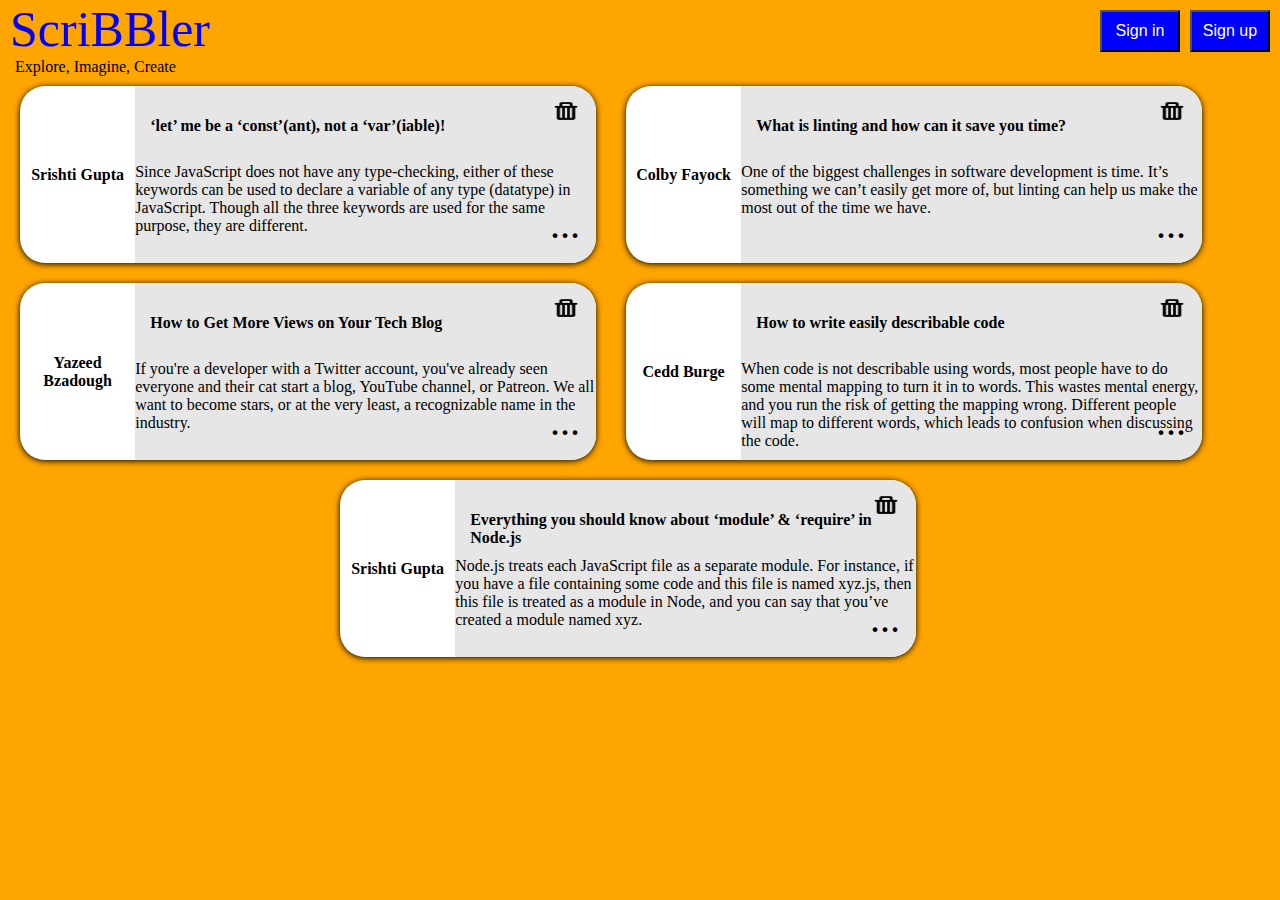
==== html/bloglist.html @ e7727cde "Compeleted part-B blog page" ====
<!DOCTYPE html>
<html>
<head>
	<link rel="stylesheet" href="../styles/header.css">
	<link rel="stylesheet" href="../styles/bloglist.css">

</head>
<body>
	    <div class="header">
        <button id="up" class="topbuttons">Sign up</button>
    	<button id="in" class="topbuttons">Sign in</button>
    	<a class="logo">ScriBBler</a>
    	<p class="belowtext">Explore, Imagine, Create</p>
    </div>

    <!-- sign in button modal -->
    <div id="mymodal" class="modal-bg">
    	<div class="modal-content">
            <span class="close">&times;</span>
    		<h1 id="h1">Welcome Back!</h1>
    		<form>
                <h3>Username</h3>
                <input class="m1i" type="text" placeholder="Enter Username" required>
                <h3>Password</h3>
                <input class="m1i" type="Password" placeholder="Enter Password" required>     
                <button id="msi">Sign In</button> 
                <div class="nm">Not a member?<span id="redirect">Sign Up</span></div>
            </form>
    	</div>
    	
    </div>
<!-- sign up button modal -->
    <div id="mymodal2" class="modal-bg">
        <div class="modal-content">
            <span class="close1">&times;</span>
            <h1 id="h1">Get Started</h1>
            <form>
                <h3>Full Name</h3>
                <input class="m1i" type="text" placeholder="Enter Full Name" required>
                <h3>Username</h3>
                <input class="m1i" type="text" placeholder="Enter Username" required>
                <h3>Password</h3>
                <input class="m1i" type="Password" placeholder="Enter Password" required>
                <h3>Confirm Password</h3>
                <input class="m1i" type="Password" placeholder="Confirm Password" required>
                <button id="msi">Sign Up</button>
            </form>
        </div>
    </div>

        <div class="allPost">
    <div class="post">
        <div class="pleft">
            <p class="username">Srishti Gupta</p>
        </div>
        <div class="postcont">

            <!-- Insert code for Trash icon here -->
            <span class="trash"><img src="trash.png"></span>
            <p class="ptitle">‘let’ me be a ‘const’(ant), not a ‘var’(iable)!</p>
            <p class="pdisplay">Since JavaScript does not have any type-checking, either of these keywords can be used to declare a variable of any type (datatype) in JavaScript. Though all the three keywords are used for the same purpose, they are different.</p>
       	     <a href="postslist.html"><i class="fa fa-bars" id="bars">...</i></a>

        </div>
    </div>

    <div class="post">
        <div class="pleft">
            <p class="username">Colby Fayock</p>
        </div>
        <div class="postcont">

            <!-- Insert code for Trash icon here -->
            <span class="trash"><img src="trash.png"></span>
            <p class="ptitle">What is linting and how can it save you time?</p>
            <p class="pdisplay">One of the biggest challenges in software development is time. It’s something we can’t easily get more of, but linting can help us make the most out of the time we have.</p>
            <a href="file:///C:/Users/Achlesh.ACHLESH/Desktop/frontend%20project/stub/html/post.html"><i class="fa fa-bars" id="bars">...</i></a>

        </div>
    </div>

        <div class="post">
        <div class="pleft">
            <p class="username">Yazeed Bzadough</p>
        </div>
        <div class="postcont">

            <!-- Insert code for Trash icon here -->
            <span class="trash"><img src="trash.png"></span>
            <p class="ptitle">How to Get More Views on Your Tech Blog </p>
            <p class="pdisplay">If you're a developer with a Twitter account, you've already seen everyone and their cat start a blog, YouTube channel, or Patreon. We all want to become stars, or at the very least, a recognizable name in the industry.</p>
            <a href="file:///C:/Users/Achlesh.ACHLESH/Desktop/frontend%20project/stub/html/post.html"><i class="fa fa-bars" id="bars">...</i></a>
        </div>
    </div>

        <div class="post">
        <div class="pleft">
            <p class="username">Cedd Burge</p>
        </div>
        <div class="postcont">

            <!-- Insert code for Trash icon here -->
            <span class="trash"><img src="trash.png"></span>
            <p class="ptitle">How to write easily describable code </p>
            <p class="pdisplay">When code is not describable using words, most people have to do some mental mapping to turn it in to words. This wastes mental energy, and you run the risk of getting the mapping wrong. Different people will map to different words, which leads to confusion when discussing the code.</p>
            <a href="file:///C:/Users/Achlesh.ACHLESH/Desktop/frontend%20project/stub/html/post.html"><i class="fa fa-bars" id="bars">...</i></a>
        </div>
    </div>

        <div class="post" id="lastpost">
        <div class="pleft">
            <p class="username">Srishti Gupta</p>
        </div>
        <div class="postcont">

            <!-- Insert code for Trash icon here -->
            <span class="trash"><img src="trash.png"></span>
            <p class="ptitle">Everything you should know about ‘module’ & ‘require’ in Node.js </p>
            <p class="pdisplay">Node.js treats each JavaScript file as a separate module. For instance, if you have a file containing some code and this file is named xyz.js, then this file is treated as a module in Node, and you can say that you’ve created a module named xyz.</p>
            <a href="file:///C:/Users/Achlesh.ACHLESH/Desktop/frontend%20project/stub/html/post.html"><i class="fa fa-bars" id="bars">...</i></a>
        </div>
    </div>
</div>

  <!-- -----------code for delete modal---------  -->
  	<div id="mymodal4" class="modal-bg">
  		<div class="modal-content">
  			<h1 id="h2">Are you sure you want to delete this post?</h1>
  			<div id="deletebtn">
  				<button id="yes">Yes</button>
  				<button id="no">No</button>
  		</div>
  	</div>
 



    <script src="../scripts/index.js"></script>
    <script src="../scripts/bloglist.js"></script>
</body>
</html>
---- styles/header.css ----
.logo{
	font-family: 'satisfy',cursive;
	font-size: 50px;
	color:  blue;
	margin: 10px 10px 10px 10px;
}
.topbuttons{
	width: 80px;
	padding: 10px;
	float: right;
	cursor: pointer;
	font-weight: 300;
	font-size: 100%;
	background-color: blue;
	color: white;
	margin: 10px 10px 0px 0px;
	font-family: sans-serif;
}
.belowtext{
	font-family: 'satisfy',cursive;
	margin-top: 0;
	margin: 0px 0px 0px 15px;
}
.midbuttons{
	background-color: #ffd73f;
	color: black;
	padding: 10px;
	font-weight: bold;
	cursor: pointer;
}
.postb{
	position: fixed;
	top: 48%;
	left: 44%;
}
---- styles/bloglist.css ----
body{
	background-color: orange;
	position: relative;
	height: 100%;
    width: 100%;
    margin: 0 !important;

}
.modal-bg{
	position: fixed;
	top: 0;
	width: 100%;
	height: 100%;
	left: 0;
	background-color: rgba(0,0,0,0.4);
	display: none;
	overflow: auto;
	z-index: 1;
}
.modal-content{
	margin: 15% auto;
	font-family: sans-serif;
	background-color: white;
	width: 30%;
	padding: 20px;
	border: 1px solid black;
}
 .close,.close1,.close2 {
   color: grey;
   float: right;
   font-size: 28px;
   font-weight: bold;
   color: black;
   text-decoration: none;
   cursor: pointer;
 }

 #h1{
 	text-align: center;
 	font-family: serif;
 	font-weight: 50;
 }
 .m1i{
 	font-family: serif;
 	font-weight: 100;
 }
 form{
 	border-top: 1px solid grey;
 	width: 90%;
 	top: 0;
 	margin: 0%;
 }
 input{
 	width: 100%;
 	padding: 15px;
 	border: none;
 	background-color: whitesmoke;
 }
#msi{
	background-color: green;
	color: white;
	font-family: sans-serif;
	cursor: pointer;
	padding: 15px;
	width: 100%;
    text-align: center;
    position: relative;
    top: 10px;
    left: 1%;
}
.nm{
	text-align: center;
	margin-top: 15px;
}
#redirect{
	color: blue;
	cursor: pointer;
}
.allPost{
	height: 100%;
	width: 100%;
}
.post{
	position: relative;
	width: 45%;
	height: 30%;
	background-color: white;
	float: left;
	margin: 10px 10px 10px 20px;
	box-shadow: 0 1px 6px 0;
	border-radius: 25px;
}
.trash{
	position: absolute;
	right: 15px;
	top: 15px;
}
.trash img{
	height: 20px;
	width: 30px;
}
.pleft{
	width: 20%;
	max-width: 20%;
	display: table-cell;
	text-align: center;
	font-weight: bold;
	vertical-align: middle;

}
.postcont{
	width: 80%;
	display: table-cell;
	text-align: left;
	background-color: #E6E6E6;
	border-radius: 0 25px 25px 0;  
}
.ptitle{
	font-weight: bold;
	font-family: cursive;
	padding: 15px;
	height: 15px;
	font-size: 0 20px;
}
#lastpost{
	left: 25%;
	align-items: center;
	justify-content: center;
}
.pdisplay{
	height: 100px;
    margin-bottom: 0 !important;
}
 #bars{
    position:absolute;
    right:15px;
    bottom:15px;
    font-size: 40px;
    color: black;
}

/* ------------------- Code for Delete Modal ----------------*/
#deletebtn{
	left: 30%;
	position: relative;
}
#yes{
	background-color: red;
	color: white;
	border-color: transparent;
	padding: 10px 15px;
	width: 21%;
	left: 30px;
}
#no{
	background-color: green;
	color: white;
	border-color: transparent;
	padding: 10px 15px;
	width: 21%;
	right: 30px;
}
#h2{
	font-family: sans-serif;
	font-weight: bold;
	font-size: 20px;
	text-align: center;
}
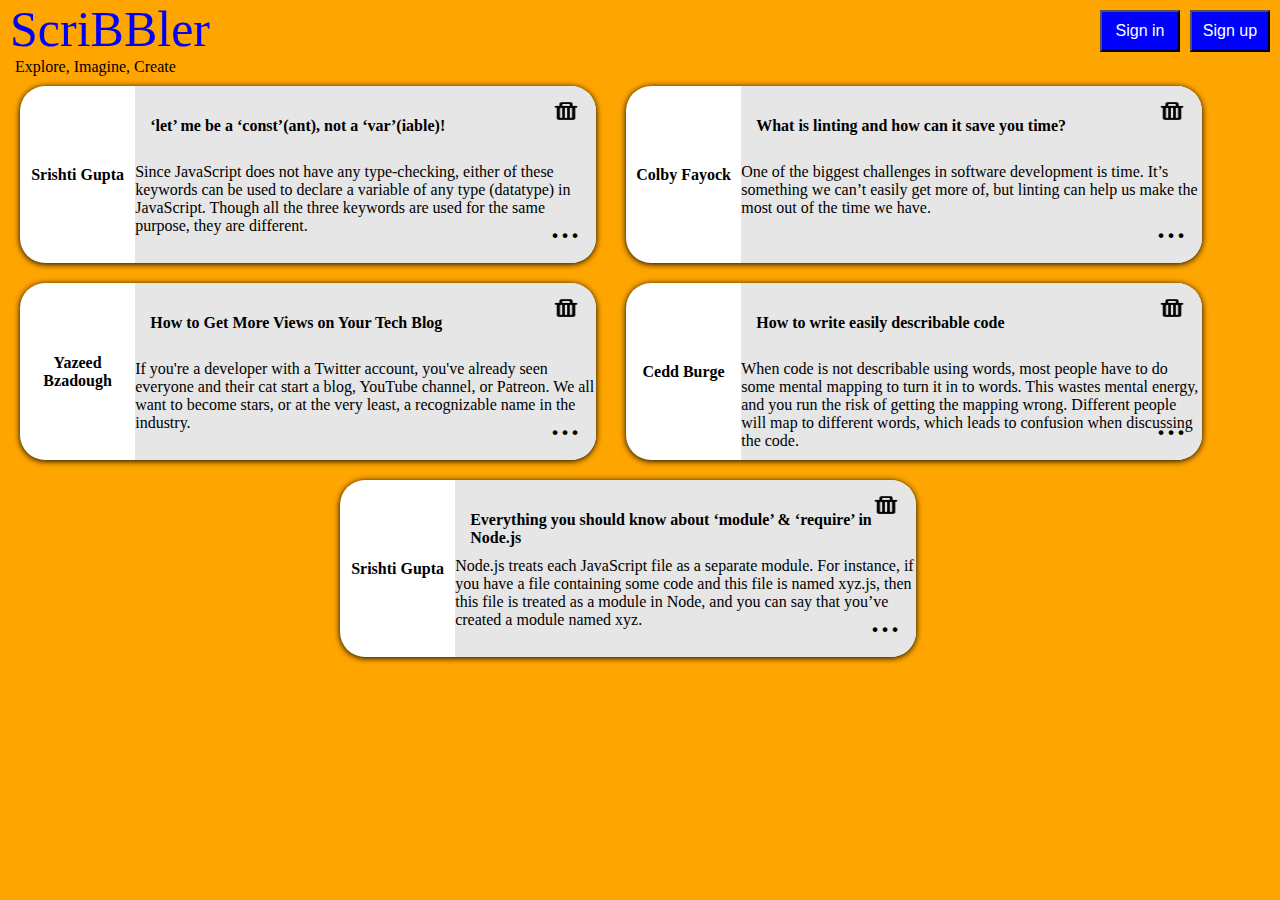
==== commit b13aca88: "Completed every part of the project" ====
--- a/html/bloglist.html
+++ b/html/bloglist.html
@@ -59,7 +59,7 @@
             <span class="trash"><img src="trash.png"></span>
             <p class="ptitle">‘let’ me be a ‘const’(ant), not a ‘var’(iable)!</p>
             <p class="pdisplay">Since JavaScript does not have any type-checking, either of these keywords can be used to declare a variable of any type (datatype) in JavaScript. Though all the three keywords are used for the same purpose, they are different.</p>
-       	     <a href="postslist.html"><i class="fa fa-bars" id="bars">...</i></a>
+       	     <a href="postslist.html" target="_blank"><i class="fa fa-bars" id="bars">...</i></a>
 
         </div>
     </div>
@@ -74,7 +74,7 @@
             <span class="trash"><img src="trash.png"></span>
             <p class="ptitle">What is linting and how can it save you time?</p>
             <p class="pdisplay">One of the biggest challenges in software development is time. It’s something we can’t easily get more of, but linting can help us make the most out of the time we have.</p>
-            <a href="file:///C:/Users/Achlesh.ACHLESH/Desktop/frontend%20project/stub/html/post.html"><i class="fa fa-bars" id="bars">...</i></a>
+      	    <a href="postslist.html" target="_blank"><i class="fa fa-bars" id="bars">...</i></a>
 
         </div>
     </div>
@@ -89,7 +89,8 @@
             <span class="trash"><img src="trash.png"></span>
             <p class="ptitle">How to Get More Views on Your Tech Blog </p>
             <p class="pdisplay">If you're a developer with a Twitter account, you've already seen everyone and their cat start a blog, YouTube channel, or Patreon. We all want to become stars, or at the very least, a recognizable name in the industry.</p>
-            <a href="file:///C:/Users/Achlesh.ACHLESH/Desktop/frontend%20project/stub/html/post.html"><i class="fa fa-bars" id="bars">...</i></a>
+            <a href="postslist.html" target="_blank"><i class="fa fa-bars" id="bars">...</i></a>
+
         </div>
     </div>
 
@@ -103,7 +104,7 @@
             <span class="trash"><img src="trash.png"></span>
             <p class="ptitle">How to write easily describable code </p>
             <p class="pdisplay">When code is not describable using words, most people have to do some mental mapping to turn it in to words. This wastes mental energy, and you run the risk of getting the mapping wrong. Different people will map to different words, which leads to confusion when discussing the code.</p>
-            <a href="file:///C:/Users/Achlesh.ACHLESH/Desktop/frontend%20project/stub/html/post.html"><i class="fa fa-bars" id="bars">...</i></a>
+            <a href="postslist.html" target="_blank"><i class="fa fa-bars" id="bars">...</i></a>
         </div>
     </div>
 
@@ -117,7 +118,7 @@
             <span class="trash"><img src="trash.png"></span>
             <p class="ptitle">Everything you should know about ‘module’ & ‘require’ in Node.js </p>
             <p class="pdisplay">Node.js treats each JavaScript file as a separate module. For instance, if you have a file containing some code and this file is named xyz.js, then this file is treated as a module in Node, and you can say that you’ve created a module named xyz.</p>
-            <a href="file:///C:/Users/Achlesh.ACHLESH/Desktop/frontend%20project/stub/html/post.html"><i class="fa fa-bars" id="bars">...</i></a>
+       	    <a href="postslist.html" target="_blank"><i class="fa fa-bars" id="bars">...</i></a>
         </div>
     </div>
 </div>
--- a/styles/header.css
+++ b/styles/header.css
@@ -1,5 +1,6 @@
+/*   ----------------  Design code for scribbler logo ---------------   */
 .logo{
-	font-family: 'satisfy',cursive;
+	font-family: 'satisfy', cursive;
 	font-size: 50px;
 	color:  blue;
 	margin: 10px 10px 10px 10px;
@@ -16,11 +17,13 @@
 	margin: 10px 10px 0px 0px;
 	font-family: sans-serif;
 }
+/*   ----------------  Design code for title below scribbler ---------------   */
 .belowtext{
 	font-family: 'satisfy',cursive;
 	margin-top: 0;
 	margin: 0px 0px 0px 15px;
 }
+/*   ----------------  Design code for create and all post button ---------------   */
 .midbuttons{
 	background-color: #ffd73f;
 	color: black;
--- a/styles/bloglist.css
+++ b/styles/bloglist.css
@@ -98,6 +98,7 @@
 .trash img{
 	height: 20px;
 	width: 30px;
+	cursor: pointer;
 }
 .pleft{
 	width: 20%;
@@ -130,6 +131,7 @@
 .pdisplay{
 	height: 100px;
     margin-bottom: 0 !important;
+    overflow: hidden;
 }
  #bars{
     position:absolute;
@@ -151,6 +153,7 @@
 	padding: 10px 15px;
 	width: 21%;
 	left: 30px;
+	cursor: pointer;
 }
 #no{
 	background-color: green;
@@ -159,6 +162,7 @@
 	padding: 10px 15px;
 	width: 21%;
 	right: 30px;
+	cursor: pointer;
 }
 #h2{
 	font-family: sans-serif;
